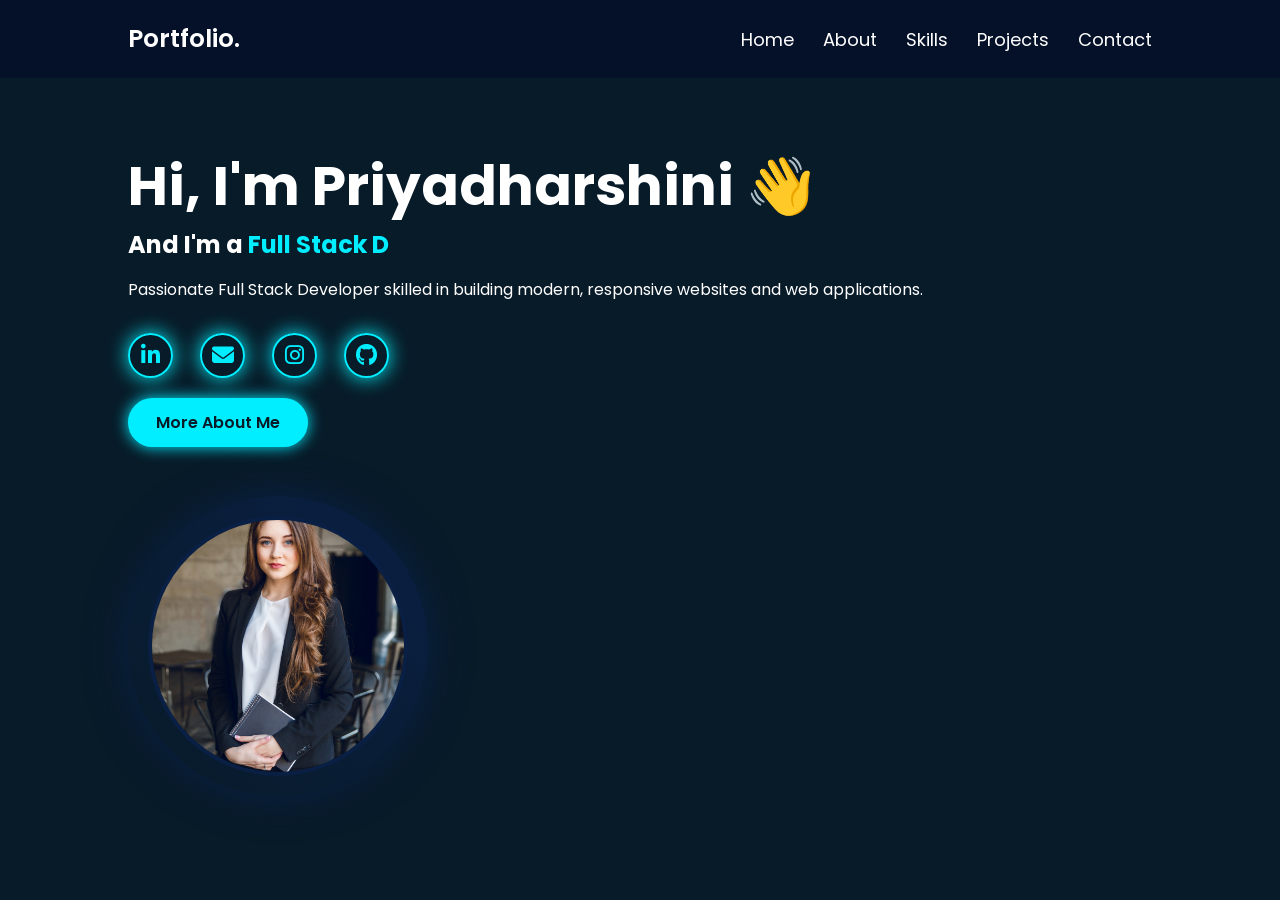
==== index.html @ 8a5ff1de "Initial portfolio upload" ====
<!DOCTYPE html>
<html lang="en">
<head>
<meta charset="UTF-8">
<meta name="viewport" content="width=device-width, initial-scale=1.0">

<title>Priyadharshini Portfolio</title>

<!-- Main CSS -->
<link rel="stylesheet" href="style.css">

<!-- FontAwesome Icons -->
<link rel="stylesheet" href="https://cdnjs.cloudflare.com/ajax/libs/font-awesome/6.5.0/css/all.min.css">

</head>
<body>

<!-- HEADER -->
<header>
  <h2 class="logo">Portfolio.</h2>
  <nav>
    <a href="index.html">Home</a>
    <a href="about.html">About</a>
    <a href="skills.html">Skills</a>
    <a href="projects.html">Projects</a>
    <a href="contact.html">Contact</a>
  </nav>
</header>

<!-- HERO SECTION -->
<section class="hero">
<div class="hero-text">

  <h1>Hi, I'm <span class="name">Priyadharshini</span> 👋</h1>

  <h2>And I'm a <span class="typing highlight"></span></h2>

  <p>
    Passionate Full Stack Developer skilled in building modern,
    responsive websites and web applications.
  </p>

  <!-- ICONS BELOW BUTTON -->
  <div class="social-icons">
    <a href="" class="icon linkedin"><i class="fa-brands fa-linkedin-in"></i></a>
    <a href="priyqpriya986@gmail.com" class="icon email"><i class="fa-solid fa-envelope"></i></a>
    <a href="https://www.instagram.com/classy._priyu?igsh=aW83aWt6c2Jrb3h3" class="icon insta"><i class="fa-brands fa-instagram"></i></a>
    <a href="https://github.com/Priyadharshini-270" class="icon github"><i class="fa-brands fa-github"></i></a>
  </div>

  <!-- BUTTON -->
  <a href="about.html" class="btn">More About Me</a>

  

</div>

</div>

</div>

  </div>

  <!-- IMAGE -->
  <div class="hero-img">
    <div class="glow-circle">
      <img src="profile.jpg" alt="profile picture">
    </div>
  </div>

</section>

<!-- SCRIPT -->
<script src="script.js"></script>

</body>
</html>
---- style.css ----
/* ===== Google Font ===== */
@import url('https://fonts.googleapis.com/css2?family=Poppins:wght@300;400;500;600;700&display=swap');

*{
    margin:0;
    padding:0;
    box-sizing:border-box;
    font-family:'Poppins',sans-serif;
    scroll-behavior:smooth;
}

body{
    background:#081b29;
    color:#fff;
}

/* ===== Header ===== */
header{
    position:fixed;
    width:100%;
    top:0;
    left:0;
    padding:20px 10%;
    background:#051129;
    display:flex;
    justify-content:space-between;
    align-items:center;
    z-index:100;
}

.logo{
    font-size:25px;
    font-weight:600;
}

nav a{
    font-size:18px;
    color:#fff;
    text-decoration:none;
    margin-left:25px;
    transition:.3s;
}

nav a:hover{
    color:#0ef;
    text-shadow:0 0 10px #0ef;
}

/* ===== Sections Common ===== */
section{
    padding:120px 10% 80px;
    min-height:100vh;
}

/* ===== Hero Section ===== */
.hero{
    display:flex;
    justify-content:space-between;
    align-items:center;
    flex-wrap:wrap;
}

.hero-text h1{
    font-size:55px;
    font-weight:700;
}

.hero-text h2 span{
    color:#0ef;
}

.hero-text p{
    margin-top:15px;
    line-height:1.6;
}

.btn{
    display:inline-block;
    margin-top:20px;
    padding:12px 28px;
    background:#0ef;
    color:#081b29;
    border-radius:40px;
    text-decoration:none;
    font-weight:600;
    box-shadow:0 0 15px #0ef;
    transition:.3s;
}

.btn:hover{
    box-shadow:0 0 25px #0ef,0 0 50px #0ef;
}

/* ===== Glow Profile Image ===== */
.hero-img{
    position:relative;
}

.glow-circle{
    width:300px;
    height:300px;
    border-radius:50%;
    padding:10px;
    background:linear-gradient(45deg,#0ef,#c800ff);
    animation:none;
}

.glow-circle img{
    width:100%;
    height:100%;
    border-radius:50%;
    object-fit:cover;
}

@keyframes rotate{
    0%{transform:rotate(0deg);}
    100%{transform:rotate(360deg);}
}

/* ===== About Section ===== */
.about h1 span{
    color:#0ef;
}

.about p{
    margin-top:20px;
    line-height:1.7;
    animation:fadeIn 2s ease;
}

/* ===== Skills Section ===== */
.skills h1 span{
    color:#0ef;
}

.skill{
    margin-top:40px;
}

.skill p{
    margin-bottom:5px;
}

.bar{
    width:100%;
    max-width:500px;
    height:10px;
    background:#1f2c38;
    border-radius:10px;
    margin-bottom:20px;
}

.bar span{
    display:block;
    height:100%;
    background:#0ef;
    border-radius:10px;
    box-shadow:0 0 10px #0ef;
    animation:fill 3s ease;
}

@keyframes fill{
    from{width:0;}
}

/* ===== Projects Section ===== */
.projects h1 span{
    color:#0ef;
}

.cards{
    margin-top:40px;
    display:flex;
    flex-wrap:wrap;
    gap:30px;
}

.card{
    flex:1 1 250px;
    padding:30px;
    background:#051129;
    border-radius:15px;
    transition:.3s;
    box-shadow:0 0 10px rgba(0,238,255,.3);
}

.card:hover{
    transform:translateY(-10px);
    box-shadow:0 0 20px #0ef,0 0 40px #0ef;
}

/* ===== Contact Section ===== */
.contact h1 span{
    color:#0ef;
}

form{
    margin-top:40px;
    max-width:600px;
}

form input,
form textarea{
    width:100%;
    padding:12px;
    margin-bottom:20px;
    background:#1f2c38;
    border:none;
    border-radius:8px;
    color:#fff;
    outline:none;
}

form input:focus,
form textarea:focus{
    box-shadow:0 0 10px #0ef;
}

form button{
    padding:12px 30px;
    background:#0ef;
    color:#081b29;
    border:none;
    border-radius:30px;
    font-weight:600;
    cursor:pointer;
    box-shadow:0 0 15px #0ef;
    transition:.3s;
}

form button:hover{
    box-shadow:0 0 30px #0ef;
}

/* ===== Scroll Fade Animation ===== */
@keyframes fadeIn{
    from{
        opacity:0;
        transform:translateY(40px);
    }
    to{
        opacity:1;
        transform:translateY(0);
    }
}

/* ===== Responsive ===== */
@media(max-width:992px){
    .hero{
        flex-direction:column;
        text-align:center;
    }

    .glow-circle{
        margin-top:30px;
        width:250px;
        height:250px;
    }

    header{
        padding:20px 5%;
    }

    section{
        padding:120px 5%;
    }
}

@media(max-width:600px){
    nav{
        display:none;
    }

    .hero-text h1{
        font-size:35px;
    }
}
/* SOCIAL ICONS */

.social-icons{
  margin-top:25px;
  display:flex;
  gap:15px;
}

.icon{
  width:50px;
  height:50px;
  border-radius:50%;
  display:flex;
  align-items:center;
  justify-content:center;
  color:#00f7ff;
  border:2px solid #00f7ff;
  font-size:22px;
  text-decoration:none;
  box-shadow:0 0 20px #00f7ff;
  transition:0.4s;
  animation:floatIcon 3s ease-in-out infinite;
}

/* Floating Animation */
@keyframes floatIcon{
  0%{transform:translateY(0);}
  50%{transform:translateY(-8px);}
  100%{transform:translateY(0);}
}

/* Hover Effect */
.icon:hover{
  background:#00f7ff;
  color:black;
  transform:scale(1.2);
  box-shadow:0 0 40px #00f7ff;
}

/* Individual Colors */

.linkedin{
  border-color:#00f7ff;
  box-shadow:0 0 20px #00f7ff;
}

.insta{
  border-color:#00f7ff;
  box-shadow:0 0 20px #00f7f;
  box-shadow:0 0 20px ;
}

.email{
  border-color:#00f7ff;
}
.glow-circle{
  width:300px;
  height:300px;
  border-radius:50%;
  display:flex;
  align-items:center;
  justify-content:center;
  background:linear-gradient(45deg,#081b29,#0a1f44);
  box-shadow:0 0 30px #081b29;
}
.glow-circle{
  width:300px;
  height:300px;
  border-radius:50%;
  display:flex;
  align-items:center;
  justify-content:center;
  background:linear-gradient(45deg,#081b29,#0a1f44);
  box-shadow:0 0 40px #0a1f44;
}

.glow-circle img{
  width:260px;
  height:260px;
  border-radius:50%;
  object-fit:cover;
  border:4px solid #0a1f44;
}
/* ABOUT SECTION LAYOUT */

.about{
  min-height:100vh;
  padding:120px 10%;
  display:flex;
  align-items:center;
  justify-content:space-between;
  gap:50px;
}

/* TEXT */

.about-text h2{
  font-size:40px;
  margin-bottom:10px;
}

.about-text h2 span{
  color:#00f7ff;
}

.about-text h3{
  color:#00f7ff;
  margin-bottom:15px;
}

.about-text p{
  line-height:1.7;
  margin-bottom:15px;
  max-width:500px;
}

/* IMAGE GLOW */

.about-img .glow-circle{
  width:300px;
  height:300px;
  border-radius:50%;
  display:flex;
  align-items:center;
  justify-content:center;
  background:linear-gradient(45deg,#081b29,#0a1f44);
  box-shadow:0 0 40px #0a1f44;
  animation:pulseGlow 3s infinite;
}

.about{
  min-height:100vh;
  padding:120px 10%;
  display:flex;
  align-items:center;
  justify-content:center;
  gap:50px;   /* reduced gap */
}
.about-text{
  max-width:450px;
}

/* ===== CENTER IMAGE ===== */

.center-img{
display:flex;
justify-content:center;
align-items:center;
}

.glow{
width:220px;
height:220px;
border-radius:50%;
padding:5px;
background:linear-gradient(45deg,#00f7ff,#0066ff);
animation:spin 8s linear infinite;
}

.glow img{
width:100%;
height:100%;
border-radius:50%;
object-fit:cover;
background:#081b29;
}

@keyframes spin{
100%{transform:rotate(360deg);}
}

/* ========================= */
/*        SKILLS SECTION     */
/* ========================= */

.skills{
min-height:100vh;
padding:120px 8% 60px;
background:#081b29;
color:#fff;
}

.title{
text-align:center;
font-size:42px;
margin-bottom:50px;
}

.title span{
color:#00f7ff;
}

/* MAIN GRID */

.skills-grid{
display:grid;
grid-template-columns:45% 10% 45%;
gap:40px;
align-items:center;
}

/* ========================= */
/* TECHNICAL SKILLS (LEFT) */
/* ========================= */

.tech h2{
margin-bottom:20px;
}

.skill{
margin-bottom:10px;   /* reduced gap */
}

.skill p{
margin-bottom:5px;
}

.bar{
width:100%;
height:8px;
background:#1f2933;
border-radius:10px;
overflow:hidden;
}

.bar span{
display:block;
height:100%;
background:#00f7ff;
animation:load 2s forwards;
}

/* ========================= */
/* CENTER IMAGE */
/* ========================= */

.center-img{
display:flex;
justify-content:center;
align-items:center;
}

.glow{
width:230px;
height:230px;
border-radius:50%;
padding:6px;
background:linear-gradient(45deg,#00f7ff,#0066ff);
animation:spin 8s linear infinite;
}

.glow img{
width:100%;
height:100%;
border-radius:50%;
object-fit:cover;
background:#081b29;
}

/* ========================= */
/* PROFESSIONAL SKILLS (RIGHT) */
/* ========================= */

.pro-box{
display:flex;
flex-direction:column;
align-items:center;
justify-content:center;
}

.pro-box h2{
margin-bottom:25px;
}

.pro{
display:grid;
grid-template-columns:repeat(2,150px);
gap:25px;
}

/* CIRCLE */

.circle{
width:150px;
height:150px;
border-radius:50%;
display:flex;
flex-direction:column;
justify-content:center;
align-items:center;
text-align:center;
border:4px solid #00f7ff;
box-shadow:0 0 20px #00f7ff;
font-size:18px;
animation:pulse 2s infinite;
}

/* ========================= */
/* ANIMATIONS */
/* ========================= */

@keyframes load{
from{width:0;}
}

@keyframes spin{
from{transform:rotate(0deg);}
to{transform:rotate(360deg);}
}

@keyframes pulse{
0%{box-shadow:0 0 10px #00f7ff;}
50%{box-shadow:0 0 25px #00f7ff;}
100%{box-shadow:0 0 10px #00f7ff;}
}
/* ============================= */
/* PROJECTS SECTION ONLY */
/* ============================= */

.projects{
min-height:100vh;
padding:120px 8%;
background:#081b29;
color:#fff;
text-align:center;
}

.projects .title{
font-size:42px;
margin-bottom:60px;
}

.projects .title span{
color:#00f7ff;
}

/* PROJECT CONTAINER */

.project-container{
display:flex;
justify-content:center;
gap:40px;
flex-wrap:wrap;
}

/* PROJECT CARD */

.project-card{
width:320px;
padding:30px;
background:#0f2c3f;
border-radius:15px;
position:relative;
overflow:hidden;
transition:0.4s ease;
box-shadow:0 0 15px rgba(0,247,255,0.2);
}

/* Animated Glow Border */

.project-card::before{
content:"";
position:absolute;
inset:-2px;
background:linear-gradient(45deg,#00f7ff,#0066ff,#00f7ff);
z-index:-1;
border-radius:15px;
opacity:0;
transition:0.4s;
}

.project-card:hover::before{
opacity:1;
}

.project-card:hover{
transform:translateY(-10px);
box-shadow:0 0 25px #00f7ff;
}

/* TEXT STYLE */

.project-card h3{
margin-bottom:15px;
color:#00f7ff;
font-size:20px;
}

.project-card p{
font-size:14px;
margin-bottom:20px;
line-height:1.6;
color:#ccc;
}

/* BUTTON */

.project-card .btn{
display:inline-block;
padding:8px 20px;
background:#00f7ff;
color:#081b29;
border-radius:20px;
text-decoration:none;
font-weight:bold;
transition:0.3s;
}

.project-card .btn:hover{
background:#00c3ff;
box-shadow:0 0 15px #00f7ff;
}

/* RESPONSIVE */

@media(max-width:900px){
.project-container{
flex-direction:column;
align-items:center;
}
}
/* CONTACT SECTION */

.contact-section{
  min-height:100vh;
  background:#081b29;
  padding:100px 10%;
  color:#fff;
}

.section-title{
  text-align:center;
  font-size:40px;
  margin-bottom:50px;
}

.section-title span{
  color:#0ef;
}

/* LAYOUT */

.contact-container{
  display:grid;
  grid-template-columns:1fr 1fr;
  gap:50px;
  align-items:center;
}

/* LEFT SIDE */

.contact-left h3{
  font-size:28px;
  margin-bottom:10px;
}

.contact-left p{
  color:#cfcfcf;
  line-height:1.7;
}

.contact-info{
  margin-top:25px;
}

.contact-info p{
  margin:10px 0;
  font-size:16px;
}

.contact-info i{
  color:#0ef;
  margin-right:10px;
}

/* SOCIAL ICONS */

.social-icons{
  margin-top:30px;
}

.social-icons .icon{
  width:45px;
  height:45px;
  border:2px solid #0ef;
  border-radius:50%;
  display:inline-flex;
  justify-content:center;
  align-items:center;
  color:#0ef;
  margin-right:12px;
  transition:.3s;
}

.social-icons .icon:hover{
  background:#0ef;
  color:#081b29;
  box-shadow:0 0 15px #0ef;
}

/* RIGHT SIDE FORM */

.contact-right form{
  background:#0b2233;
  padding:35px;
  border-radius:15px;
  box-shadow:0 0 25px rgba(0,238,255,0.3);
  animation:slideIn 1s ease;
}

@keyframes slideIn{
  from{transform:translateX(50px); opacity:0;}
  to{transform:translateX(0); opacity:1;}
}

.contact-right input,
.contact-right textarea{
  width:100%;
  padding:14px;
  margin-bottom:15px;
  background:#081b29;
  border:none;
  outline:none;
  color:#fff;
  border-radius:8px;
  font-size:15px;
  box-shadow:inset 0 0 5px rgba(0,238,255,0.4);
}

.contact-right input:focus,
.contact-right textarea:focus{
  box-shadow:0 0 10px #0ef;
}

.contact-right textarea{
  resize:none;
  height:120px;
}

/* SEND BUTTON */

.contact-right button{
  width:100%;
  padding:14px;
  background:#0ef;
  border:none;
  border-radius:40px;
  color:#081b29;
  font-size:16px;
  font-weight:600;
  cursor:pointer;
  box-shadow:0 0 20px #0ef;
  transition:.3s;
}

.contact-right button:hover{
  box-shadow:0 0 30px #0ef,0 0 60px #0ef;
}

/* RESPONSIVE */

@media(max-width:900px){
  .contact-container{
    grid-template-columns:1fr;
  }
}
/* INPUT TYPED TEXT */
.contact-right input,
.contact-right textarea{
    color: #ffffff !important;
    font-weight: 600;
    font-size: 16px;
}

/* PLACEHOLDER TEXT (Enter Your Name etc) */
.contact-right input::placeholder,
.contact-right textarea::placeholder{
    color: #ffffff !important;
    font-weight: 600;
    opacity: 1 !important;
}
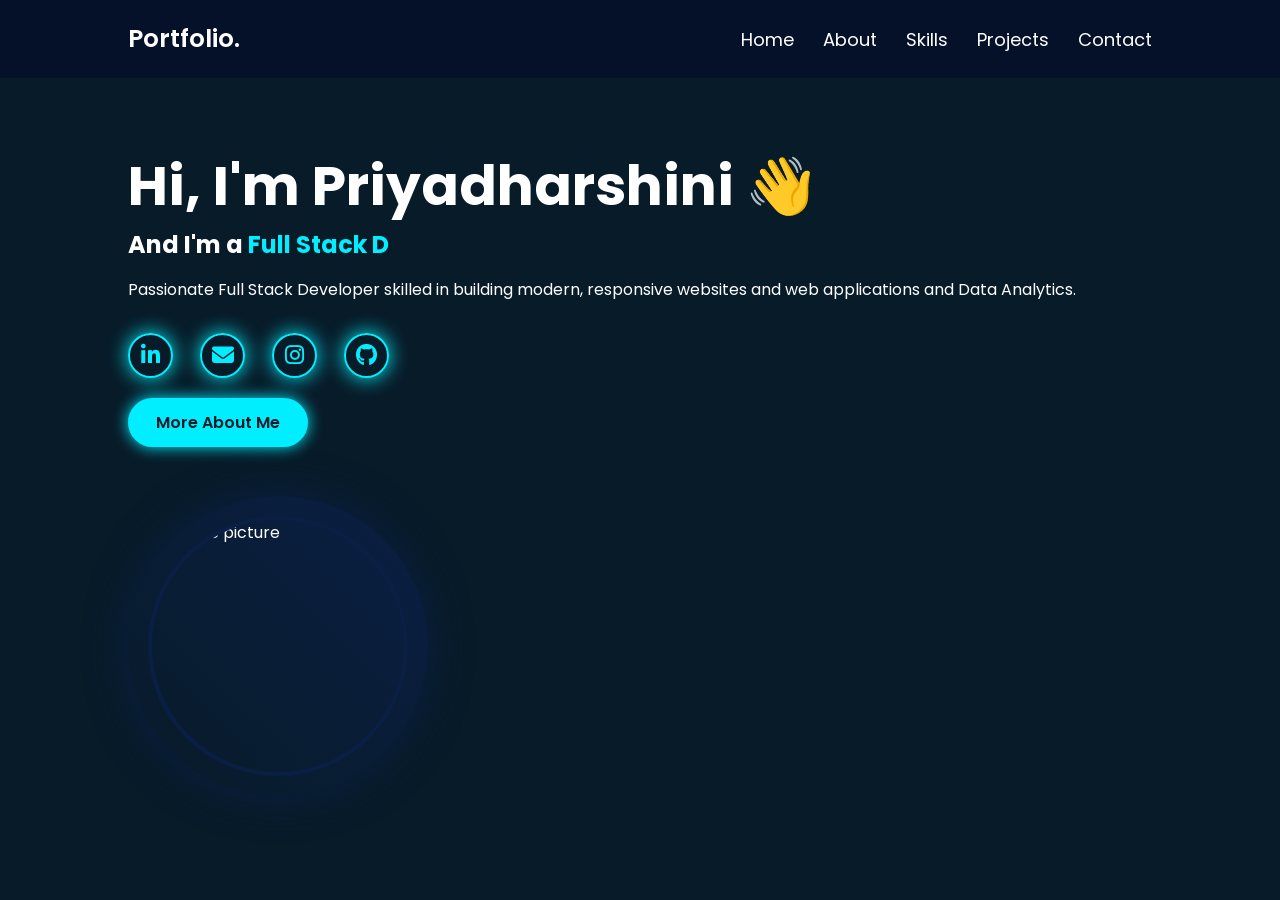
==== commit 7b26513f: "Updated portfolio" ====
--- a/index.html
+++ b/index.html
@@ -35,14 +35,16 @@
 
   <h2>And I'm a <span class="typing highlight"></span></h2>
 
+  
+
   <p>
     Passionate Full Stack Developer skilled in building modern,
-    responsive websites and web applications.
+    responsive websites and web applications and Data Analytics.
   </p>
 
   <!-- ICONS BELOW BUTTON -->
   <div class="social-icons">
-    <a href="" class="icon linkedin"><i class="fa-brands fa-linkedin-in"></i></a>
+    <a href="https://www.linkedin.com/in/priya-d-95617b3a7" class="icon linkedin"><i class="fa-brands fa-linkedin-in"></i></a>
     <a href="priyqpriya986@gmail.com" class="icon email"><i class="fa-solid fa-envelope"></i></a>
     <a href="https://www.instagram.com/classy._priyu?igsh=aW83aWt6c2Jrb3h3" class="icon insta"><i class="fa-brands fa-instagram"></i></a>
     <a href="https://github.com/Priyadharshini-270" class="icon github"><i class="fa-brands fa-github"></i></a>
@@ -64,7 +66,7 @@
   <!-- IMAGE -->
   <div class="hero-img">
     <div class="glow-circle">
-      <img src="profile.jpg" alt="profile picture">
+      <img src="c:\Users\durai\Downloads\WhatsApp Image 2026-09-11 at 10.57.29 AM.jpeg" alt="profile picture">
     </div>
   </div>
 
--- a/style.css
+++ b/style.css
@@ -855,4 +855,8 @@
     color: #ffffff !important;
     font-weight: 600;
     opacity: 1 !important;
+}
+.typing {
+  color: #00f7ff;
+  font-weight: bold;
 }
